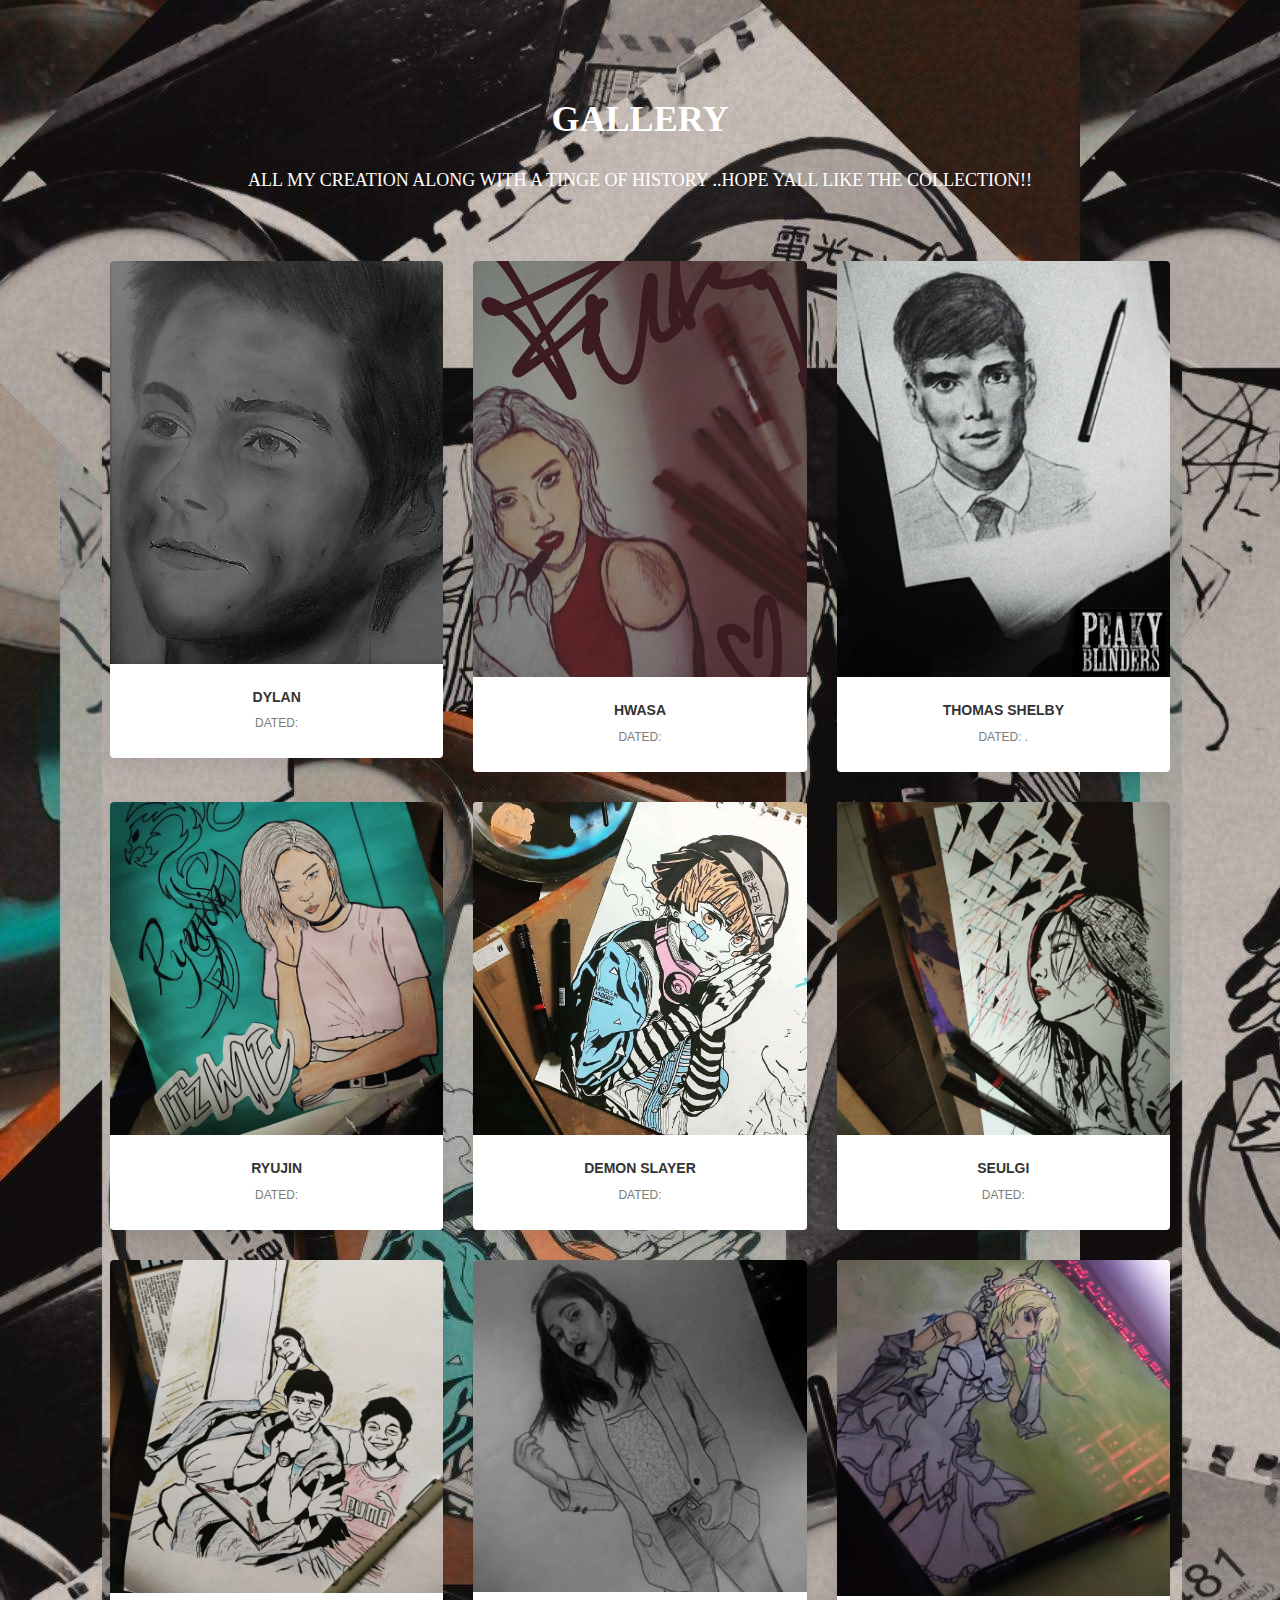
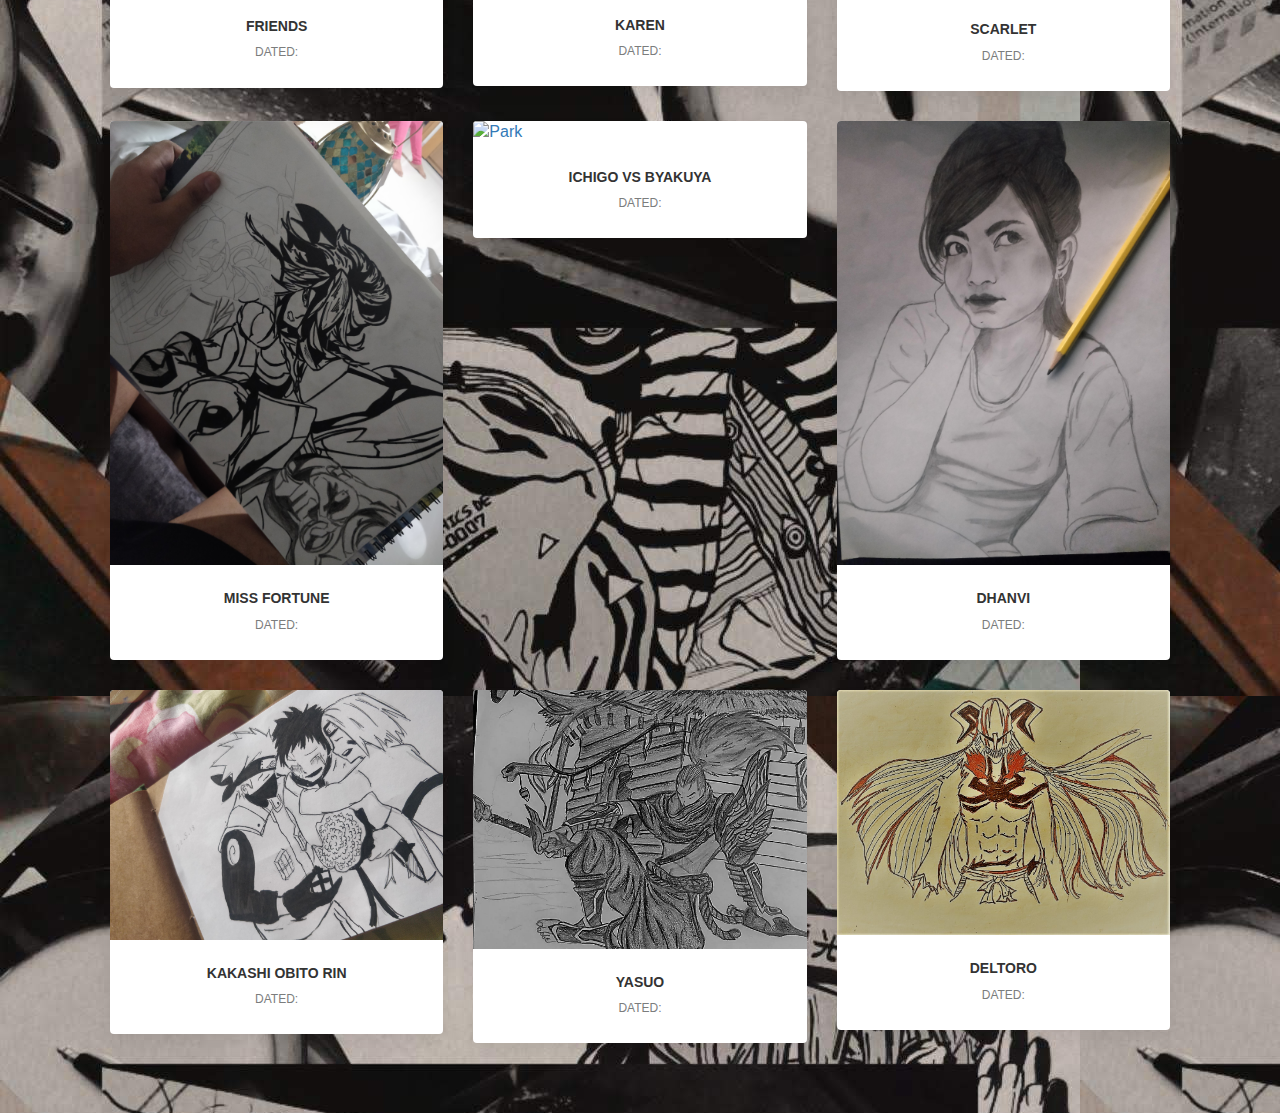
==== gallery.html @ 659c6d74 "My first commit" ====
﻿<!DOCTYPE html>
<html>
<head>

    <meta charset="utf-8">
    <meta http-equiv="X-UA-Compatible" content="IE=edge">
    <meta name="viewport" content="width=device-width, initial-scale=1">

    <title>JONATHAN'S GALLERY</title>

    <link rel="stylesheet" href="https://maxcdn.bootstrapcdn.com/bootstrap/3.3.7/css/bootstrap.min.css">
    <link href="https://fonts.googleapis.com/css?family=Droid+Sans:400,700" rel="stylesheet">
    <link rel="stylesheet" href="https://cdnjs.cloudflare.com/ajax/libs/baguettebox.js/1.8.1/baguetteBox.min.css">
    <link rel="stylesheet" href="thumbnail-gallery.css">

</head>
<body>

<div class="container gallery-container">

    <h1>GALLERY</h1>

    <p class="page-description text-center">ALL MY CREATION ALONG WITH A TINGE OF HISTORY ..HOPE YALL LIKE THE COLLECTION!!</p>
    
    <div class="tz-gallery">

        <div class="row">

            <div class="col-sm-6 col-md-4">
                <div class="thumbnail">
                    <a class="lightbox" href="gallery/park.png">
                        <img src="gallery/park.png" alt="Park">
                    </a>
                    <div class="caption">
                        <h3>DYLAN</h3>
                        <p>DATED: </p>
                    </div>
                </div>
            </div>
            <div class="col-sm-6 col-md-4">
                <div class="thumbnail">
                    <a class="lightbox" href="gallery/bridge.jpg">
                        <img src="gallery/bridge.jpg" alt="Bridge">
                    </a>
                    <div class="caption">
                        <h3>HWASA</h3>
                        <p>DATED: </p>
                    </div>
                </div>
            </div>
            <div class="col-sm-6 col-md-4">
                <div class="thumbnail">
                    <a class="lightbox" href="gallery/tunnel.jpg">
                        <img src="gallery/tunnel.jpg" alt="Tunnel">
                    </a>
                    <div class="caption">
                        <h3>THOMAS SHELBY</h3>
                        <p>DATED: .</p>
                    </div>
                </div>
            </div>
            <div class="col-sm-6 col-md-4">
                <div class="thumbnail">
                    <a class="lightbox" href="gallery/coast.jpg">
                        <img src="gallery/coast.jpg" alt="Coast">
                    </a>
                    <div class="caption">
                        <h3>RYUJIN</h3>
                        <p>DATED: </p>
                    </div>
                </div>
            </div>
            <div class="col-sm-6 col-md-4">
                <div class="thumbnail">
                    <a class="lightbox" href="gallery/rails.jpg">
                        <img src="gallery/rails.jpg" alt="Rails">
                    </a>
                    <div class="caption">
                        <h3>DEMON SLAYER</h3>
                        <p>DATED: </p>
                    </div>
                </div>
            </div>
            <div class="col-sm-6 col-md-4">
                <div class="thumbnail">
                    <a class="lightbox" href="gallery/traffic.jpg">
                        <img src="gallery/traffic.jpg" alt="Traffic">
                    </a>
                    <div class="caption">
                        <h3>SEULGI</h3>
                        <p>DATED: </p>
                    </div>
                </div>
            </div>
            <div class="col-sm-6 col-md-4">
                <div class="thumbnail">
                    <a class="lightbox" href="gallery/friends.jpg">
                        <img src="gallery/friends.jpg" alt="Park">
                    </a>
                    <div class="caption">
                        <h3>FRIENDS</h3>
                        <p>DATED: </p>
                    </div>
                </div>
            </div>
            <div class="col-sm-6 col-md-4">
                <div class="thumbnail">
                    <a class="lightbox" href="gallery/karen.jpg">
                        <img src="gallery/karen.jpg" alt="Park">
                    </a>
                    <div class="caption">
                        <h3>KAREN</h3>
                        <p>DATED: </p>
                    </div>
                </div>
            </div>
            <div class="col-sm-6 col-md-4">
                <div class="thumbnail">
                    <a class="lightbox" href="gallery/scarlet.jpg">
                        <img src="gallery/scarlet.jpg" alt="Park">
                    </a>
                    <div class="caption">
                        <h3>SCARLET</h3>
                        <p>DATED: </p>
                    </div>
                </div>
            </div>
            <div class="col-sm-6 col-md-4">
                <div class="thumbnail">
                    <a class="lightbox" href="gallery/mf.jpg">
                        <img src="gallery/mf.jpg" alt="Park">
                    </a>
                    <div class="caption">
                        <h3>MISS FORTUNE</h3>
                        <p>DATED: </p>
                    </div>
                </div>
            </div>
            <div class="col-sm-6 col-md-4">
                <div class="thumbnail">
                    <a class="lightbox" href="ichi/ichi.jpg">
                        <img src="gallery/ichi.jpg" alt="Park">
                    </a>
                    <div class="caption">
                        <h3>ICHIGO VS BYAKUYA</h3>
                        <p>DATED: </p>
                    </div>
                </div>
            </div>
            <div class="col-sm-6 col-md-4">
                <div class="thumbnail">
                    <a class="lightbox" href="gallery/Dhanvi.jpg">
                        <img src="gallery/Dhanvi.jpg" alt="Park">
                    </a>
                    <div class="caption">
                        <h3>DHANVI</h3>
                        <p>DATED: </p>
                    </div>
                </div>
            </div>
            <div class="col-sm-6 col-md-4">
                <div class="thumbnail">
                    <a class="lightbox" href="gallery/obito.jpg">
                        <img src="gallery/obito.jpg" alt="Park">
                    </a>
                    <div class="caption">
                        <h3>KAKASHI OBITO RIN</h3>
                        <p>DATED: </p>
                    </div>
                </div>
            </div>
            <div class="col-sm-6 col-md-4">
                <div class="thumbnail">
                    <a class="lightbox" href="ichi/yasuo.jpg">
                        <img src="gallery/yasuo.jpg" alt="Park">
                    </a>
                    <div class="caption">
                        <h3>YASUO</h3>
                        <p>DATED: </p>
                    </div>
                </div>
            </div>
            <div class="col-sm-6 col-md-4">
                <div class="thumbnail">
                    <a class="lightbox" href="gallery/deltoro.jpg">
                        <img src="gallery/deltoro.jpg" alt="Park">
                    </a>
                    <div class="caption">
                        <h3>DELTORO</h3>
                        <p>DATED: </p>
                    </div>
                </div>
            </div>
        </div>

    </div>

</div>

<script src="https://cdnjs.cloudflare.com/ajax/libs/baguettebox.js/1.8.1/baguetteBox.min.js"></script>
<script>
    baguetteBox.run('.tz-gallery');
</script>
</body>
</html>
---- thumbnail-gallery.css ----
@import url('https://fonts.googleapis.com/css2?family=Permanent+Marker&display=swap');
body {
    background-color: #000000;
    background-image: url(gallery/BACKGROUND.jpg);
    min-height: 100vh;
    font: normal 16px sans-serif;
}

.gallery-container h1 {
    text-align: center;
    margin-top: 100px;
    font-family: 'Permanent Marker', cursive;
    font-weight: bold;
    color: #ffffff;
}

.gallery-container p.page-description {
    text-align: center;
	font-family: 'Permanent Marker', cursive;
    margin: 30px auto;
    font-size: 18px;
    color: #ffffff;
}

.tz-gallery {
    padding: 40px;
}

.tz-gallery .thumbnail {
    padding: 0;
    margin-bottom: 30px;
    background-color: #fff;
    border-radius: 4px;
    border: none;
    transition: 0.15s ease-in-out;
    box-shadow: 0 8px 15px rgba(0, 0, 0, 0.06);
}

.tz-gallery .thumbnail:hover {
    transform: translateY(-10px) scale(1.02);
}

.tz-gallery .lightbox img {
    border-radius: 4px 4px 0 0;
}

.tz-gallery .caption{
    padding: 26px 30px;
    text-align: center;
}

.tz-gallery .caption h3 {
    font-size: 14px;
    font-weight: bold;
    margin-top: 0;
}

.tz-gallery .caption p {
    font-size: 12px;
    color: #7b7d7d;
    margin: 0;
}

.baguetteBox-button {
    background-color: transparent !important;
}
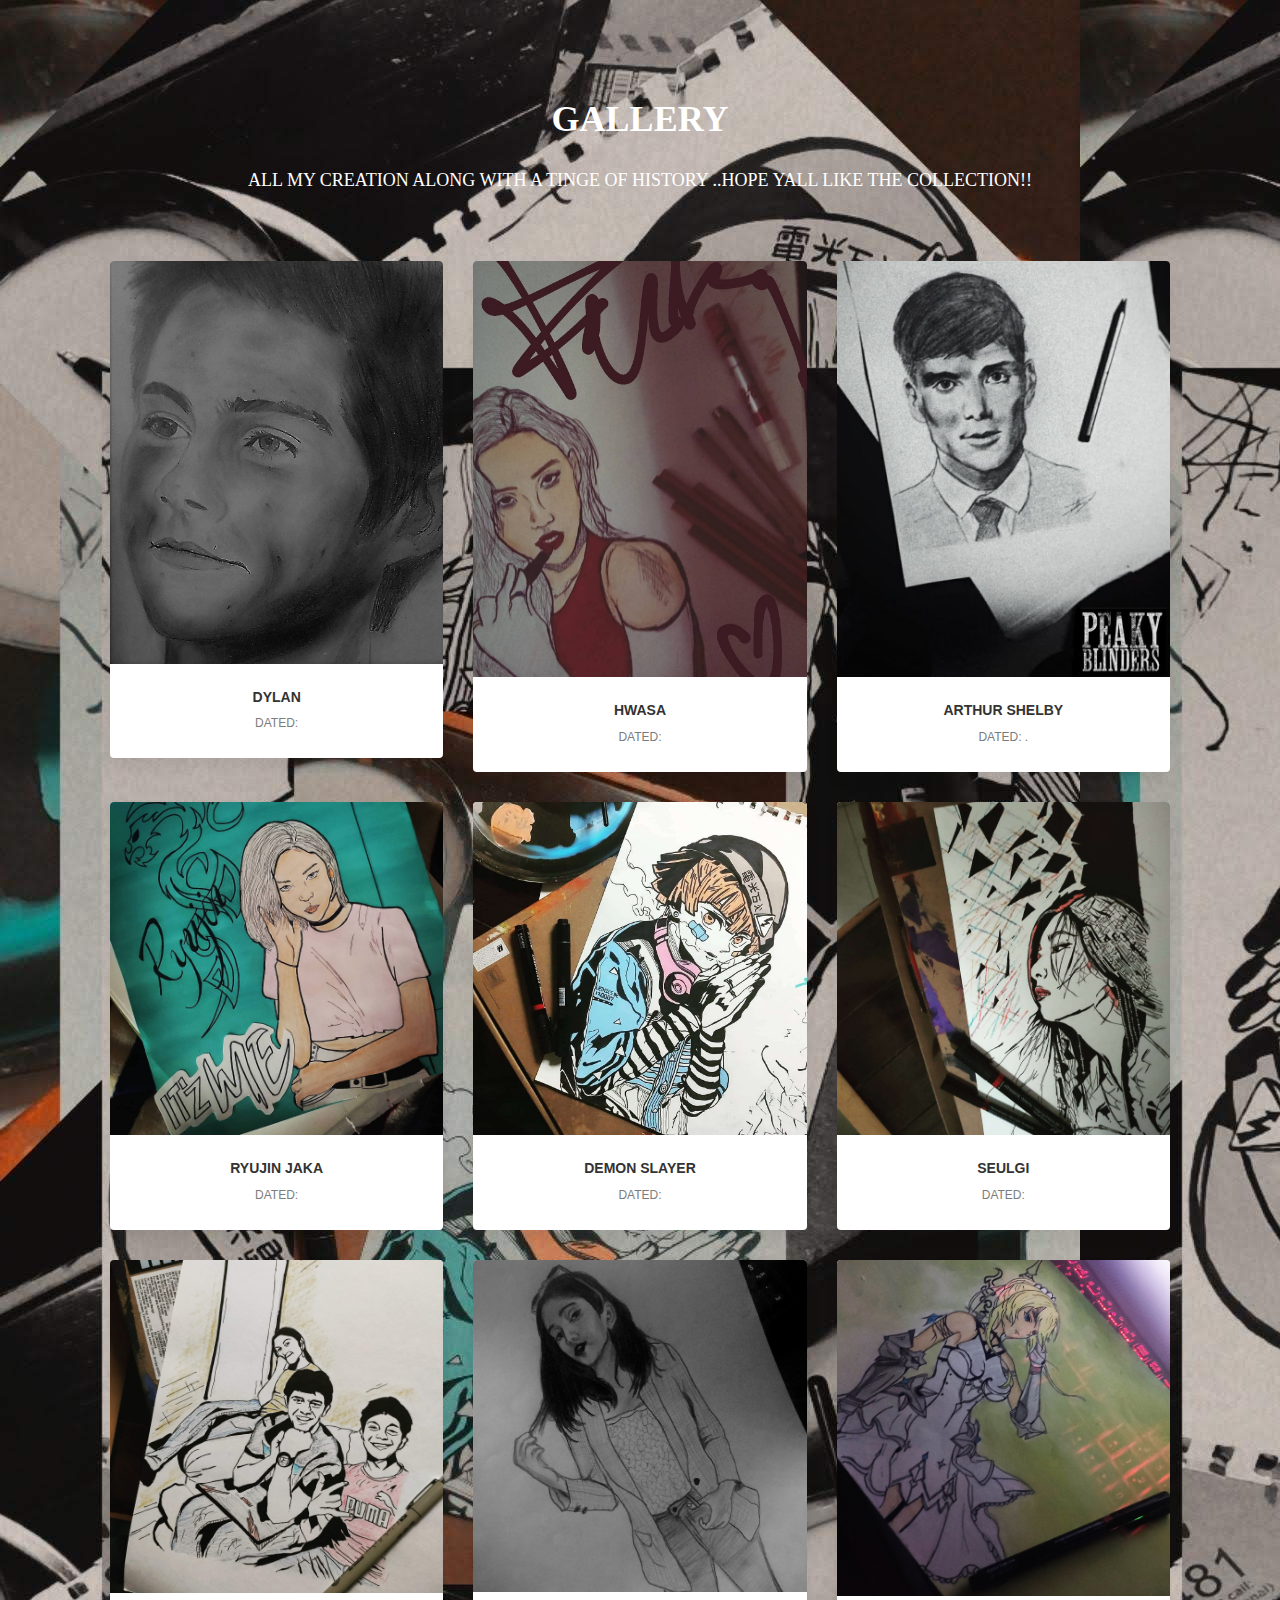
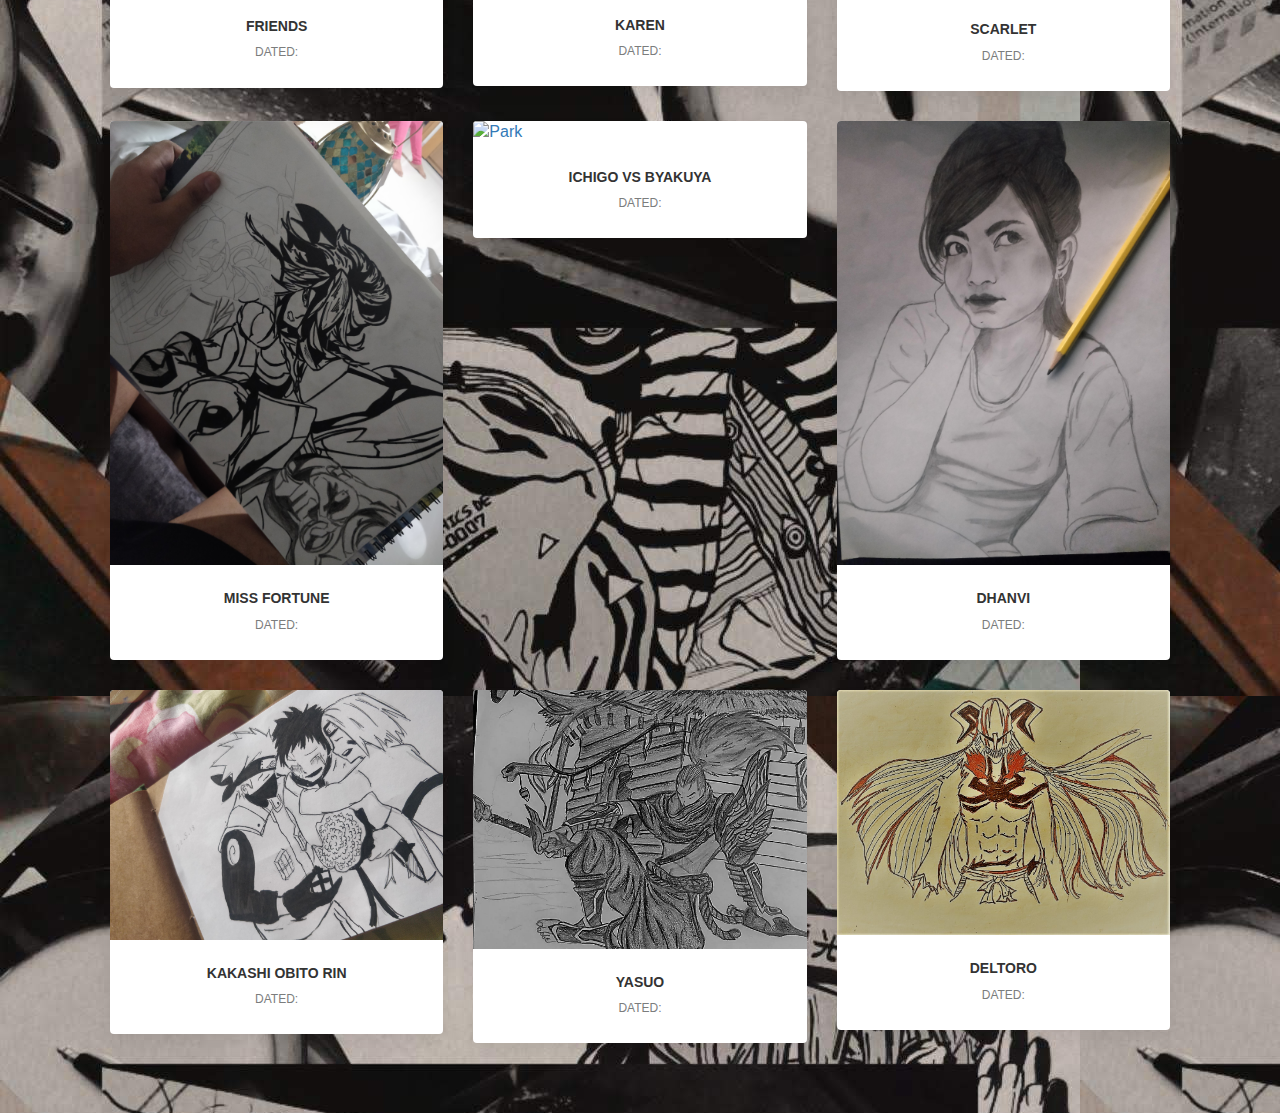
==== commit 4005e77d: "Update gallery.html" ====
--- a/gallery.html
+++ b/gallery.html
@@ -54,7 +54,7 @@
                         <img src="gallery/tunnel.jpg" alt="Tunnel">
                     </a>
                     <div class="caption">
-                        <h3>THOMAS SHELBY</h3>
+                        <h3>ARTHUR SHELBY</h3>
                         <p>DATED: .</p>
                     </div>
                 </div>
@@ -65,7 +65,7 @@
                         <img src="gallery/coast.jpg" alt="Coast">
                     </a>
                     <div class="caption">
-                        <h3>RYUJIN</h3>
+                        <h3>RYUJIN JAKA</h3>
                         <p>DATED: </p>
                     </div>
                 </div>
@@ -202,4 +202,4 @@
     baguetteBox.run('.tz-gallery');
 </script>
 </body>
-</html>+</html>
